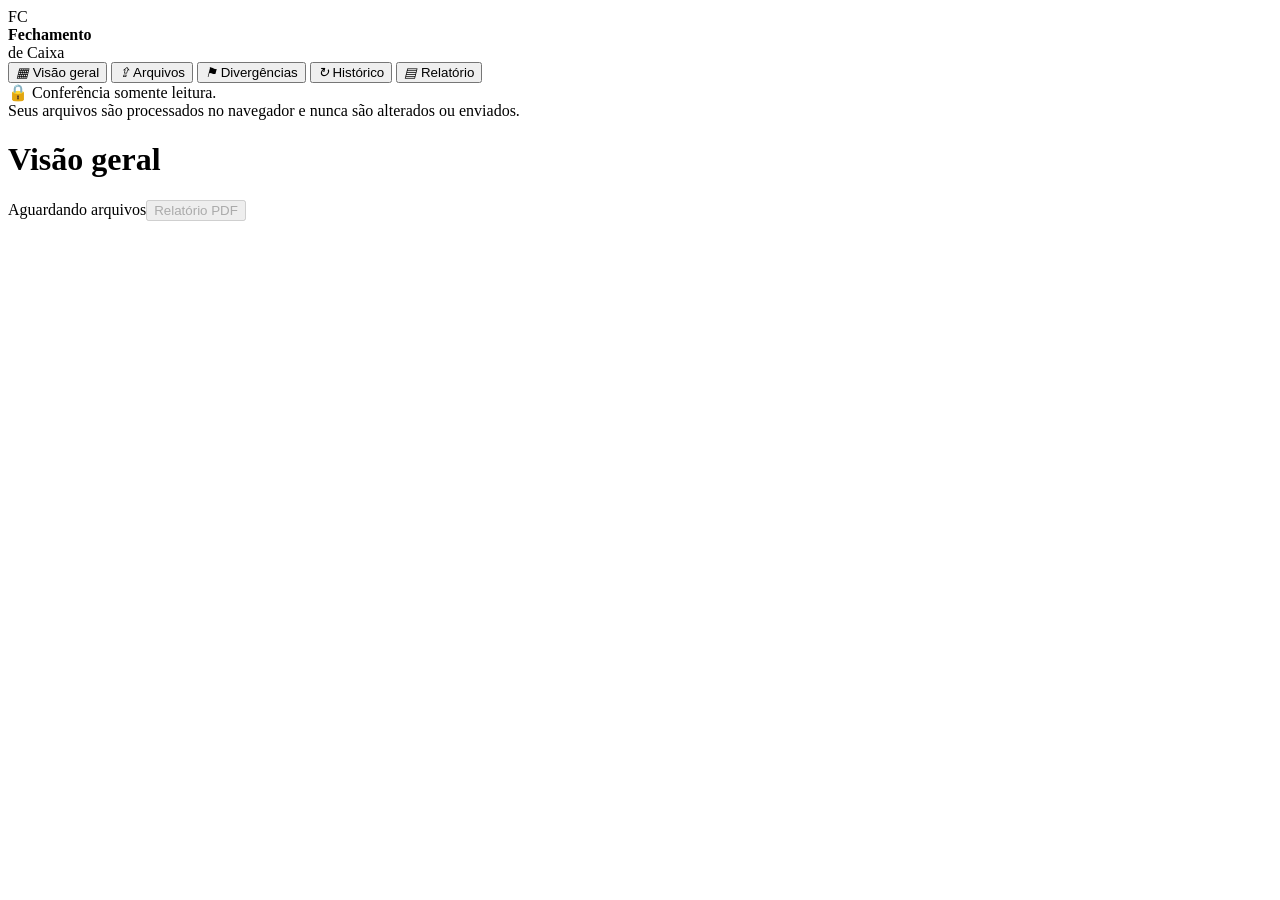
==== index.html @ 5c35ad9e "Add files via upload" ====
<!doctype html>
<html lang="pt-BR">
<head>
<meta charset="utf-8">
<meta name="viewport" content="width=device-width, initial-scale=1">
<title>Fechamento de Caixa</title>
<link rel="stylesheet" href="css/style.css">
<script src="js/vendor/xlsx.full.min.js"></script>
<script src="js/vendor/chart.umd.min.js"></script>
<script src="js/vendor/jspdf.umd.min.js"></script>
<script src="js/vendor/jspdf.plugin.autotable.min.js"></script>
</head>
<body>
<div class="app">
  <aside class="sidebar">
    <div class="logo"><span class="logo-mark">FC</span><div><strong>Fechamento</strong><br><span>de Caixa</span></div></div>
    <nav class="nav">
      <button data-view="overview"><i>▦</i> Visão geral</button>
      <button data-view="files"><i>⇪</i> Arquivos</button>
      <button data-view="issues"><i>⚑</i> Divergências <em id="nav-issues-count" class="count"></em></button>
      <button data-view="history"><i>↻</i> Histórico</button>
      <button data-view="report"><i>▤</i> Relatório</button>
    </nav>
    <div class="side-foot">🔒 Conferência somente leitura.<br>Seus arquivos são processados no navegador e nunca são alterados ou enviados.</div>
  </aside>
  <main>
    <header class="topbar">
      <h1 id="title">Visão geral</h1>
      <div class="top-r"><span id="status" class="pill grey">Aguardando arquivos</span><button id="btn-pdf" class="btn primary" data-action="pdf" disabled>Relatório PDF</button></div>
    </header>
    <section id="view" class="content"></section>
  </main>
</div>
<div id="toast" class="toast"></div>
<script src="js/utils.js"></script>
<script src="js/parsers.js"></script>
<script src="js/engine.js"></script>
<script src="js/charts.js"></script>
<script src="js/demo.js"></script>
<script src="js/report.js"></script>
<script src="js/app.js"></script>
</body>
</html>
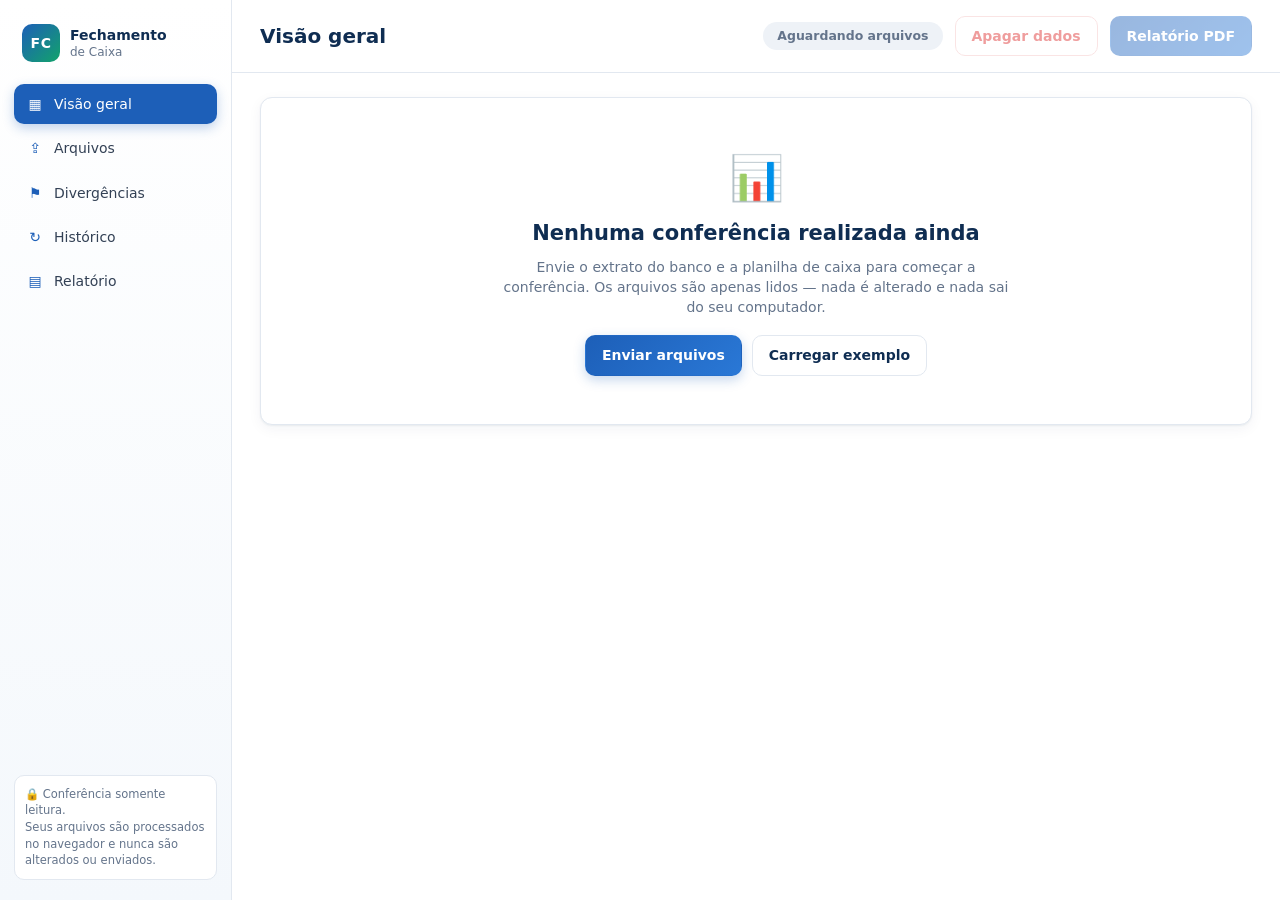
==== commit 87f57d41: "Add files via upload" ====
--- a/index.html
+++ b/index.html
@@ -26,7 +26,7 @@
   <main>
     <header class="topbar">
       <h1 id="title">Visão geral</h1>
-      <div class="top-r"><span id="status" class="pill grey">Aguardando arquivos</span><button id="btn-pdf" class="btn primary" data-action="pdf" disabled>Relatório PDF</button></div>
+      <div class="top-r"><span id="status" class="pill grey">Aguardando arquivos</span><button id="btn-clear" class="btn danger" data-action="clear" disabled>Apagar dados</button><button id="btn-pdf" class="btn primary" data-action="pdf" disabled>Relatório PDF</button></div>
     </header>
     <section id="view" class="content"></section>
   </main>
--- a/css/style.css
+++ b/css/style.css
@@ -0,0 +1,113 @@
+:root{
+  --bg:#ffffff; --panel:#ffffff; --soft:#f4f8fc; --line:#e2e8f0; --ink:#0f2d52; --text:#334155; --muted:#64748b;
+  --blue:#1d5fb8; --blue-d:#0f2d52; --blue-l:#e8f0fb; --green:#12a36b; --green-l:#e6f6ef; --amber:#d97706; --amber-l:#fef3e2; --red:#dc2626;
+  --r:12px; --shadow:0 1px 2px rgba(15,45,82,.06),0 4px 14px rgba(15,45,82,.05);
+}
+*{box-sizing:border-box}
+html,body{margin:0}
+body{background:var(--bg);color:var(--text);font:14px/1.45 'Segoe UI',system-ui,-apple-system,Roboto,sans-serif}
+button{font:inherit;cursor:pointer}
+.app{display:grid;grid-template-columns:232px 1fr;min-height:100vh}
+.sidebar{border-right:1px solid var(--line);background:linear-gradient(180deg,#fff 0%,var(--soft) 100%);padding:20px 14px;display:flex;flex-direction:column;position:sticky;top:0;height:100vh}
+.logo{display:flex;gap:10px;align-items:center;padding:4px 8px 22px;color:var(--ink);line-height:1.15}
+.logo span:not(.logo-mark){font-size:12px;color:var(--muted)}
+.logo-mark{width:38px;height:38px;border-radius:10px;background:linear-gradient(135deg,var(--blue),var(--green));color:#fff;font-weight:700;display:grid;place-items:center;letter-spacing:.5px}
+.nav{display:flex;flex-direction:column;gap:4px}
+.nav button{display:flex;align-items:center;gap:10px;border:0;background:none;color:var(--text);padding:10px 12px;border-radius:10px;text-align:left;font-weight:500}
+.nav button i{font-style:normal;width:18px;text-align:center;color:var(--blue)}
+.nav button:hover{background:var(--blue-l)}
+.nav button.active{background:var(--blue);color:#fff;box-shadow:0 4px 12px rgba(29,95,184,.28)}
+.nav button.active i{color:#fff}
+.count{margin-left:auto;font-style:normal;background:var(--amber);color:#fff;border-radius:99px;font-size:11px;padding:1px 8px;font-weight:600}
+.side-foot{margin-top:auto;font-size:11.5px;color:var(--muted);background:#fff;border:1px solid var(--line);border-radius:10px;padding:10px}
+main{min-width:0}
+.topbar{display:flex;align-items:center;justify-content:space-between;gap:12px;padding:16px 28px;border-bottom:1px solid var(--line);position:sticky;top:0;background:rgba(255,255,255,.94);backdrop-filter:blur(6px);z-index:5}
+.topbar h1{margin:0;font-size:20px;color:var(--ink)}
+.top-r{display:flex;gap:12px;align-items:center;flex-wrap:wrap}
+.content{padding:24px 28px 48px;max-width:1400px}
+.pill{border-radius:99px;padding:5px 14px;font-weight:600;font-size:12.5px}
+.pill.grey{background:#eef2f7;color:var(--muted)} .pill.green{background:var(--green-l);color:#0b7a50} .pill.amber{background:var(--amber-l);color:#b45309}
+.btn{border:1px solid var(--line);background:#fff;color:var(--ink);padding:9px 16px;border-radius:10px;font-weight:600;display:inline-block}
+.btn:hover{border-color:var(--blue);color:var(--blue)}
+.btn.primary{background:linear-gradient(135deg,var(--blue),#2a78d6);color:#fff;border-color:transparent;box-shadow:0 4px 12px rgba(29,95,184,.25)}
+.btn.primary:hover{filter:brightness(1.07);color:#fff}
+.btn:disabled{opacity:.45;cursor:not-allowed;box-shadow:none}
+.btn.small{padding:6px 12px;font-size:12.5px}
+.link{border:0;background:none;color:var(--blue);padding:0;text-decoration:underline}
+.card{background:var(--panel);border:1px solid var(--line);border-radius:var(--r);padding:18px 20px;box-shadow:var(--shadow);margin-bottom:18px}
+.card h3{margin:0 0 12px;color:var(--ink);font-size:15px}
+.card-h{display:flex;justify-content:space-between;align-items:center;gap:10px;flex-wrap:wrap;margin-bottom:6px}
+.card-h h3{margin:0}
+.grid2{display:grid;grid-template-columns:repeat(2,minmax(0,1fr));gap:18px}
+.grid2.top{align-items:start}
+.kpis{display:grid;grid-template-columns:repeat(auto-fit,minmax(210px,1fr));gap:14px;margin-bottom:18px}
+.kpi{background:#fff;border:1px solid var(--line);border-radius:var(--r);padding:14px 16px;box-shadow:var(--shadow);border-left:4px solid var(--blue)}
+.kpi.accent-green{border-left-color:var(--green)} .kpi.accent-amber{border-left-color:var(--amber)} .kpi.accent-blue{border-left-color:var(--blue)}
+.kl{font-size:12px;color:var(--muted);text-transform:uppercase;letter-spacing:.4px;font-weight:600}
+.kv{font-size:24px;font-weight:700;color:var(--ink);margin:2px 0}
+.ks{font-size:12px;color:var(--muted)}
+.bar{height:6px;background:#e6edf5;border-radius:9px;margin-top:8px;overflow:hidden}.bar i{display:block;height:100%;background:linear-gradient(90deg,var(--green),#35c691)}
+.chart{position:relative}.h260{height:260px}.h300{height:300px}
+.banner{display:flex;gap:14px;align-items:center;border-radius:var(--r);padding:14px 18px;margin-bottom:18px;border:1px solid}
+.banner>div:nth-child(2){flex:1}
+.banner.good{background:var(--green-l);border-color:#b7e4cf;color:#0b5a3b} .banner.warn{background:var(--amber-l);border-color:#f6d9a8;color:#7c4a03}
+.banner.small{padding:10px 14px;font-size:13px}
+.banner .muted{color:inherit;opacity:.8;font-size:12.5px}
+.b-ic{width:34px;height:34px;border-radius:50%;display:grid;place-items:center;font-weight:800;color:#fff;background:var(--green);flex:none}
+.warn .b-ic{background:var(--amber)}
+.muted{color:var(--muted)} .small{font-size:12.5px}
+.pos{color:#0b7a50} .neg{color:var(--red)}
+.typelist{list-style:none;margin:0;padding:0}.typelist li+li{border-top:1px solid var(--line)}
+.typelist .link{display:flex;align-items:center;gap:10px;width:100%;padding:9px 2px;text-decoration:none;color:var(--text)}
+.typelist b{margin-left:auto;color:var(--ink)}
+.dot{width:10px;height:10px;border-radius:50%;display:inline-block;flex:none}
+.dl{display:grid;grid-template-columns:1fr auto;gap:8px 16px;margin:0}.dl dt{color:var(--muted)}.dl dd{margin:0;text-align:right;font-weight:600;color:var(--ink)}
+/* tabelas */
+.tablewrap{overflow-x:auto;border:1px solid var(--line);border-radius:10px}
+.tbl{width:100%;border-collapse:collapse;font-size:13px}
+.tbl th{background:var(--soft);color:var(--ink);text-align:left;padding:10px 12px;font-size:12px;text-transform:uppercase;letter-spacing:.3px;white-space:nowrap}
+.tbl td{padding:10px 12px;border-top:1px solid var(--line);vertical-align:top}
+.tbl tbody tr:hover{background:#fafcff}
+.tbl .r{text-align:right;white-space:nowrap}
+.tbl.compact td,.tbl.compact th{padding:6px 10px}
+.ln{font-size:11px;color:var(--muted);font-weight:600}.dsc{font-weight:600;color:var(--ink)}.meta{font-size:12.5px}
+.act{max-width:360px;font-size:12.5px}
+.badge{display:inline-block;padding:3px 10px;border-radius:99px;font-size:11.5px;font-weight:700;color:var(--c);background:color-mix(in srgb,var(--c) 12%,#fff);border:1px solid color-mix(in srgb,var(--c) 35%,#fff);white-space:nowrap}
+.tag{display:inline-block;margin:4px 0 0;padding:1px 7px;border-radius:5px;font-size:10px;font-weight:800;letter-spacing:.4px}
+.tag.new{background:#fee2e2;color:#b91c1c}.tag.pers{background:var(--amber-l);color:#92400e}.tag.res{background:var(--green-l);color:#0b7a50}
+td .tag{display:block;width:max-content}
+.tabs{display:flex;gap:6px;border-bottom:1px solid var(--line);margin-bottom:14px;flex-wrap:wrap}
+.tabs button{border:0;background:none;padding:9px 14px;color:var(--muted);font-weight:600;border-bottom:3px solid transparent}
+.tabs button b{background:var(--soft);border-radius:99px;padding:1px 8px;font-size:11.5px;margin-left:4px}
+.tabs button.active{color:var(--blue);border-bottom-color:var(--green)}
+.toolbar{display:flex;gap:12px;align-items:center;flex-wrap:wrap;margin-bottom:12px}
+.chips{display:flex;gap:6px;flex-wrap:wrap;flex:1}
+.chip-btn{display:inline-flex;align-items:center;gap:6px;border:1px solid var(--line);background:#fff;border-radius:99px;padding:5px 12px;font-size:12.5px;color:var(--text)}
+.chip-btn.on{background:var(--blue-l);border-color:var(--blue);color:var(--blue-d)}
+.search{border:1px solid var(--line);border-radius:10px;padding:8px 12px;min-width:240px;font:inherit}
+.search:focus,select:focus,input:focus{outline:2px solid #9ec3f0;border-color:var(--blue)}
+.center{text-align:center;margin-top:14px}.row{display:flex;gap:10px;flex-wrap:wrap}.row.center{justify-content:center}
+.empty{text-align:center;padding:48px 24px}.empty-ic{font-size:44px}.empty h2{color:var(--ink);margin:8px 0}.empty p{max-width:520px;margin:0 auto 18px;color:var(--muted)}
+.empty-sm{text-align:center;padding:36px;color:var(--muted)}
+/* arquivos */
+.drop{display:flex;flex-direction:column;align-items:center;gap:4px;text-align:center;border:2px dashed #b9cde8;background:var(--soft);border-radius:var(--r);padding:44px 16px;cursor:pointer;color:var(--muted);transition:.15s}
+.drop strong{color:var(--ink)}.drop:hover,.drop.over{border-color:var(--green);background:var(--green-l)}
+.drop-ic{width:46px;height:46px;border-radius:50%;background:var(--blue);color:#fff;display:grid;place-items:center;font-size:22px;margin-bottom:6px}
+.fileinfo{margin:6px 0 10px}.chip{background:var(--blue-l);color:var(--blue);padding:2px 8px;border-radius:6px;font-size:11px;font-weight:700}
+.note{background:var(--amber-l);border-radius:8px;padding:8px 12px;font-size:12.5px;color:#7c4a03}
+.map-grid{display:grid;grid-template-columns:repeat(auto-fill,minmax(210px,1fr));gap:12px;margin:12px 0}
+.map-grid label{display:flex;flex-direction:column;gap:4px;font-size:12px;color:var(--muted);font-weight:600}
+.map-grid select,.map-grid input[type=number],.map-grid input[type=text]{border:1px solid var(--line);border-radius:8px;padding:7px 9px;font:inherit;color:var(--ink);background:#fff}
+.map-grid .chk{flex-direction:row;align-items:center;gap:8px;align-self:end;padding-bottom:8px}
+details{margin-top:12px}summary{cursor:pointer;color:var(--blue);font-weight:600}
+.ign{list-style:none;padding:0;margin:8px 0 0;max-height:220px;overflow:auto;font-size:12.5px}.ign li{padding:6px 8px;border-bottom:1px solid var(--line)}.ign .warn b{color:var(--red)}
+.toast{position:fixed;right:20px;bottom:20px;background:var(--blue-d);color:#fff;padding:12px 18px;border-radius:10px;box-shadow:0 8px 24px rgba(0,0,0,.2);opacity:0;transform:translateY(10px);pointer-events:none;transition:.25s;max-width:420px;z-index:50}
+.toast.show{opacity:1;transform:none}.toast.err{background:var(--red)}
+@media (max-width:900px){
+  .app{grid-template-columns:1fr}
+  .sidebar{position:static;height:auto;flex-direction:row;flex-wrap:wrap;align-items:center;padding:10px}
+  .logo{padding:0 10px 0 0}.nav{flex-direction:row;flex-wrap:wrap}.side-foot{display:none}
+  .grid2{grid-template-columns:1fr}.content{padding:16px}.topbar{padding:12px 16px;position:static}
+}
+.btn.danger{color:var(--red);border-color:#f3c4c4}
+.btn.danger:hover{background:#fef2f2;border-color:var(--red);color:var(--red)}
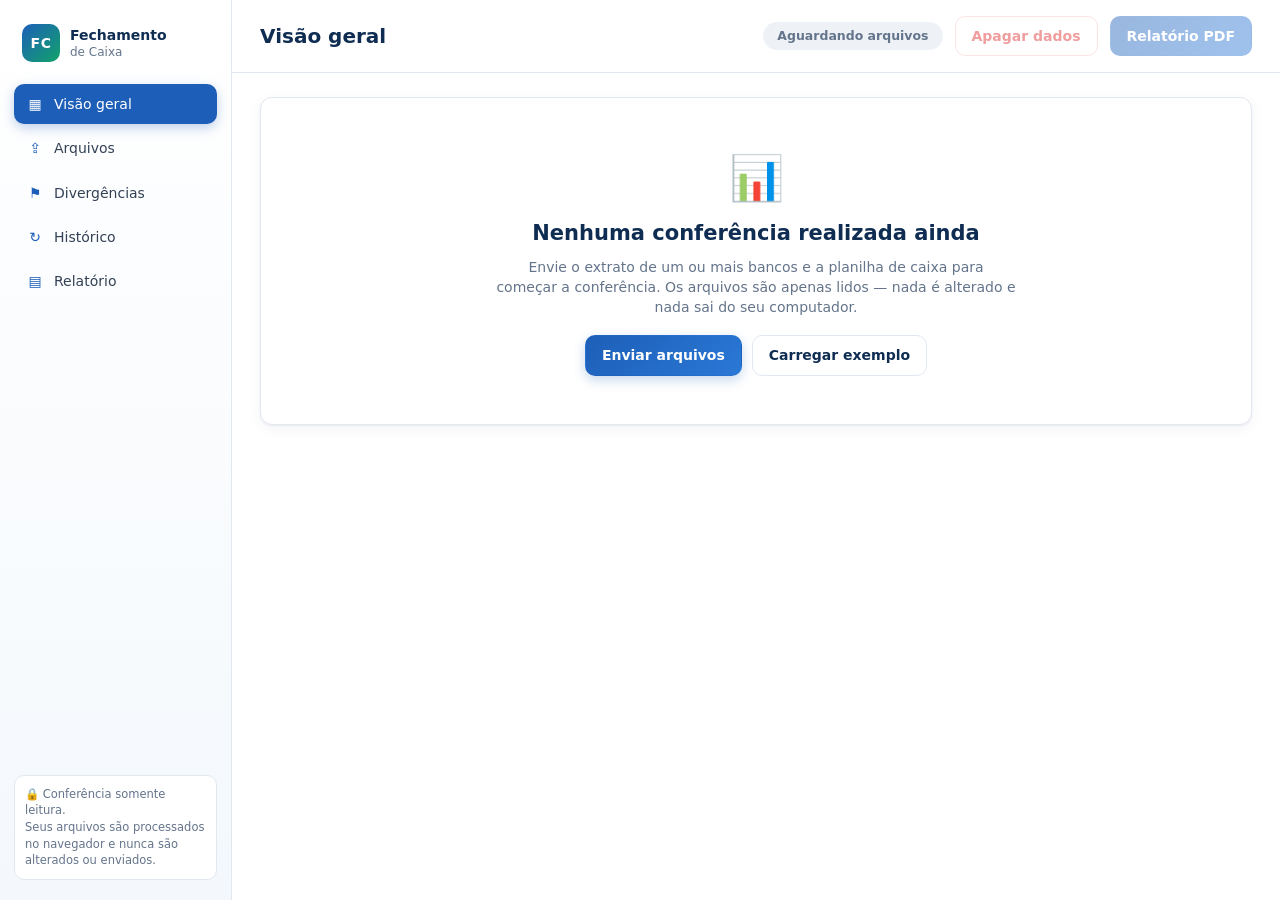
==== commit 773a881d: "Add files via upload" ====
--- a/index.html
+++ b/index.html
@@ -31,9 +31,11 @@
     <section id="view" class="content"></section>
   </main>
 </div>
+<div id="busy" class="busy" hidden><div class="busy-box"><strong id="busy-t">Lendo arquivo…</strong><div class="bar"><i id="busy-b" style="width:0%"></i></div><span id="busy-s" class="muted small"></span></div></div>
 <div id="toast" class="toast"></div>
 <script src="js/utils.js"></script>
 <script src="js/parsers.js"></script>
+<script src="js/pdfprofiles.js"></script>
 <script src="js/engine.js"></script>
 <script src="js/charts.js"></script>
 <script src="js/demo.js"></script>
--- a/css/style.css
+++ b/css/style.css
@@ -111,3 +111,13 @@
 }
 .btn.danger{color:var(--red);border-color:#f3c4c4}
 .btn.danger:hover{background:#fef2f2;border-color:var(--red);color:var(--red)}
+.sec{font-size:15px;color:var(--ink);margin:6px 0 12px}
+.addbank{display:grid;place-items:center;min-height:150px;border:2px dashed #b9cde8;background:var(--soft);color:var(--blue);font-weight:700;font-size:15px;cursor:pointer;box-shadow:none}
+.addbank:hover{border-color:var(--green);background:var(--green-l);color:#0b7a50}
+.meta-box{background:var(--green-l);border:1px solid #b7e4cf;border-radius:10px;padding:10px 14px;margin:8px 0}
+.chip.green{background:var(--green);color:#fff}
+.checks{list-style:none;margin:6px 0 0;padding:0;font-size:13px}.checks .ok{color:#0b7a50}.checks .bad{color:var(--red);font-weight:600}
+.busy{position:fixed;inset:0;background:rgba(15,45,82,.45);display:grid;place-items:center;z-index:60}
+.busy[hidden]{display:none}
+.busy-box{background:#fff;border-radius:14px;padding:22px 26px;min-width:320px;max-width:90vw;box-shadow:0 12px 40px rgba(0,0,0,.25)}
+.busy-box .bar{height:8px;margin:12px 0 8px}
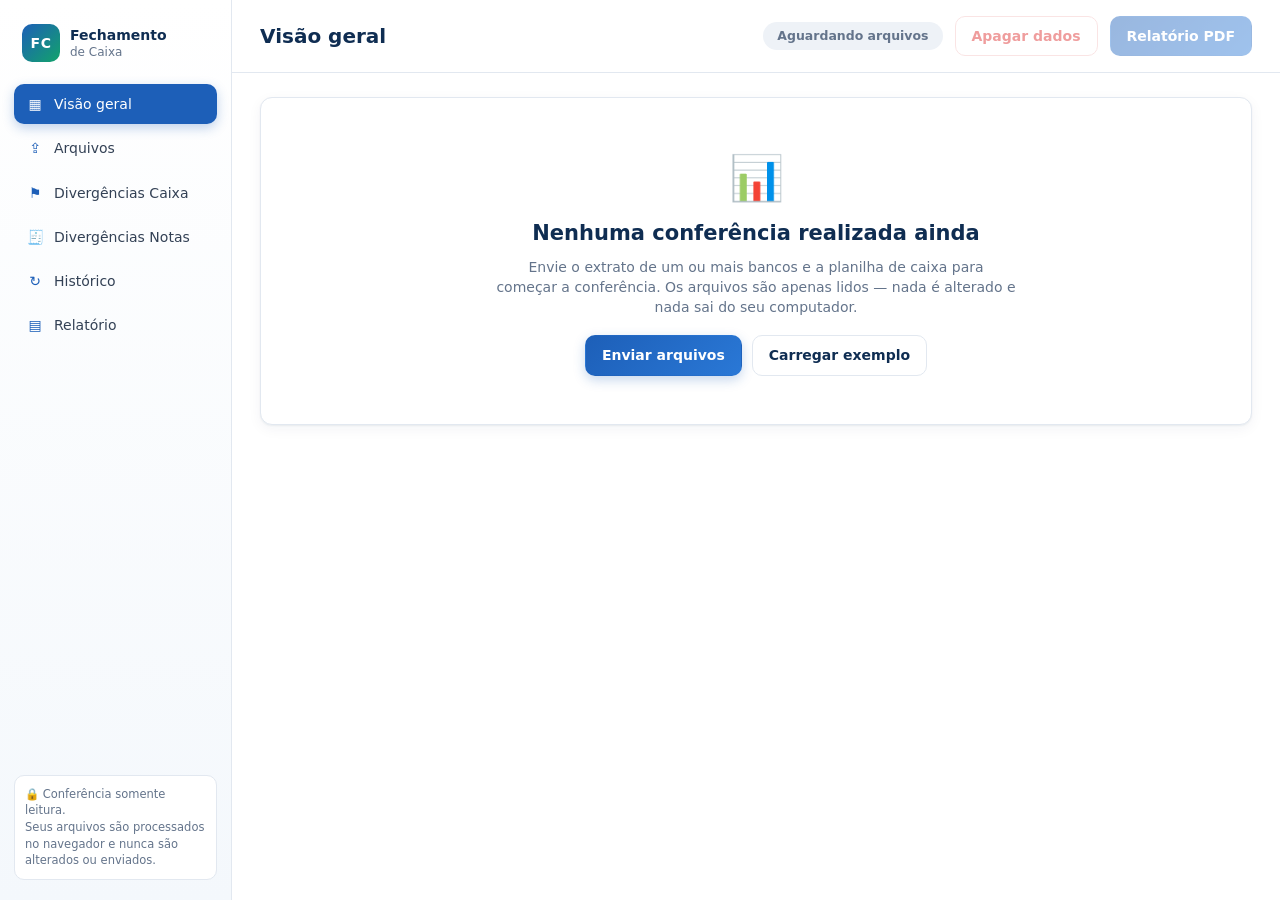
==== commit 577738be: "Add files via upload" ====
--- a/index.html
+++ b/index.html
@@ -17,7 +17,8 @@
     <nav class="nav">
       <button data-view="overview"><i>▦</i> Visão geral</button>
       <button data-view="files"><i>⇪</i> Arquivos</button>
-      <button data-view="issues"><i>⚑</i> Divergências <em id="nav-issues-count" class="count"></em></button>
+      <button data-view="issues"><i>⚑</i> Divergências Caixa <em id="nav-issues-count" class="count"></em></button>
+      <button data-view="notes"><i>🧾</i> Divergências Notas <em id="nav-notes-count" class="count"></em></button>
       <button data-view="history"><i>↻</i> Histórico</button>
       <button data-view="report"><i>▤</i> Relatório</button>
     </nav>
@@ -40,6 +41,7 @@
 <script src="js/charts.js"></script>
 <script src="js/demo.js"></script>
 <script src="js/report.js"></script>
+<script src="js/notes.js"></script>
 <script src="js/app.js"></script>
 </body>
 </html>
--- a/css/style.css
+++ b/css/style.css
@@ -121,3 +121,7 @@
 .busy[hidden]{display:none}
 .busy-box{background:#fff;border-radius:14px;padding:22px 26px;min-width:320px;max-width:90vw;box-shadow:0 12px 40px rgba(0,0,0,.25)}
 .busy-box .bar{height:8px;margin:12px 0 8px}
+.cell{border:1px solid var(--line);border-radius:6px;padding:4px 6px;font:inherit;color:var(--ink);width:100%;min-width:90px;background:#fff}
+.cell.r{text-align:right}
+.cell:focus{outline:2px solid #9ec3f0;border-color:var(--blue)}
+.card>.drop{margin-top:6px}
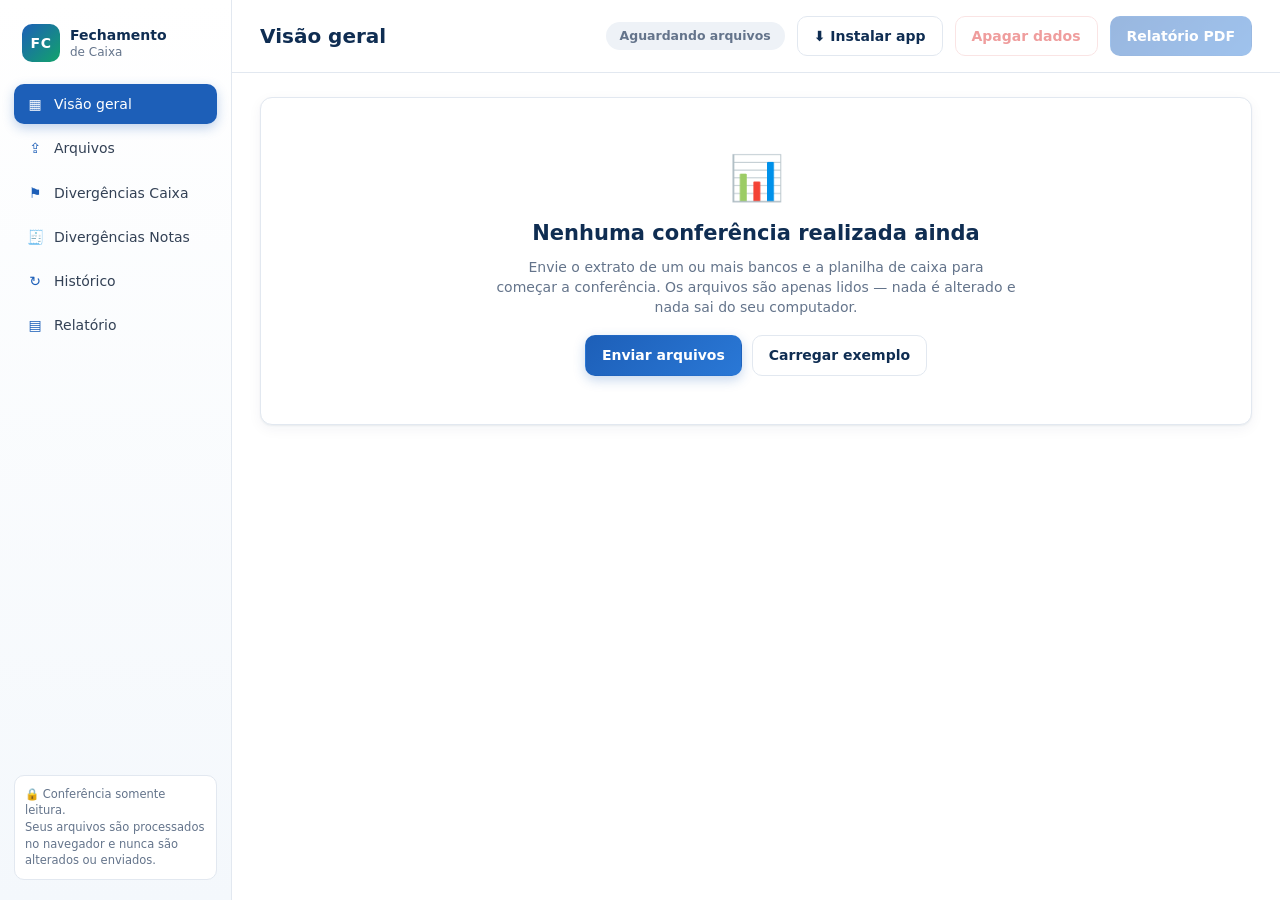
==== commit 3ad66cc9: "App instalável (PWA): manifesto, service worker offline, ícones e botão Instalar Co-Authored-By: Cla" ====
--- a/index.html
+++ b/index.html
@@ -4,6 +4,14 @@
 <meta charset="utf-8">
 <meta name="viewport" content="width=device-width, initial-scale=1">
 <title>Fechamento de Caixa</title>
+<link rel="manifest" href="manifest.webmanifest">
+<meta name="theme-color" content="#1d5fb8">
+<meta name="mobile-web-app-capable" content="yes">
+<meta name="apple-mobile-web-app-capable" content="yes">
+<meta name="apple-mobile-web-app-status-bar-style" content="default">
+<meta name="apple-mobile-web-app-title" content="Fechamento">
+<link rel="icon" href="icons/icon.svg" type="image/svg+xml">
+<link rel="apple-touch-icon" href="icons/apple-touch-icon.png">
 <link rel="stylesheet" href="css/style.css">
 <script src="js/vendor/xlsx.full.min.js"></script>
 <script src="js/vendor/chart.umd.min.js"></script>
@@ -22,12 +30,13 @@
       <button data-view="history"><i>↻</i> Histórico</button>
       <button data-view="report"><i>▤</i> Relatório</button>
     </nav>
+    <div id="install-hint" class="side-foot" hidden style="margin-bottom:8px">📲 Para instalar no iPhone/iPad: toque em <b>Compartilhar</b> e em <b>Adicionar à Tela de Início</b>.</div>
     <div class="side-foot">🔒 Conferência somente leitura.<br>Seus arquivos são processados no navegador e nunca são alterados ou enviados.</div>
   </aside>
   <main>
     <header class="topbar">
       <h1 id="title">Visão geral</h1>
-      <div class="top-r"><span id="status" class="pill grey">Aguardando arquivos</span><button id="btn-clear" class="btn danger" data-action="clear" disabled>Apagar dados</button><button id="btn-pdf" class="btn primary" data-action="pdf" disabled>Relatório PDF</button></div>
+      <div class="top-r"><span id="status" class="pill grey">Aguardando arquivos</span><button id="btn-install" class="btn" hidden>⬇ Instalar app</button><button id="btn-clear" class="btn danger" data-action="clear" disabled>Apagar dados</button><button id="btn-pdf" class="btn primary" data-action="pdf" disabled>Relatório PDF</button></div>
     </header>
     <section id="view" class="content"></section>
   </main>
@@ -43,5 +52,6 @@
 <script src="js/report.js"></script>
 <script src="js/notes.js"></script>
 <script src="js/app.js"></script>
+<script src="js/pwa.js"></script>
 </body>
 </html>
